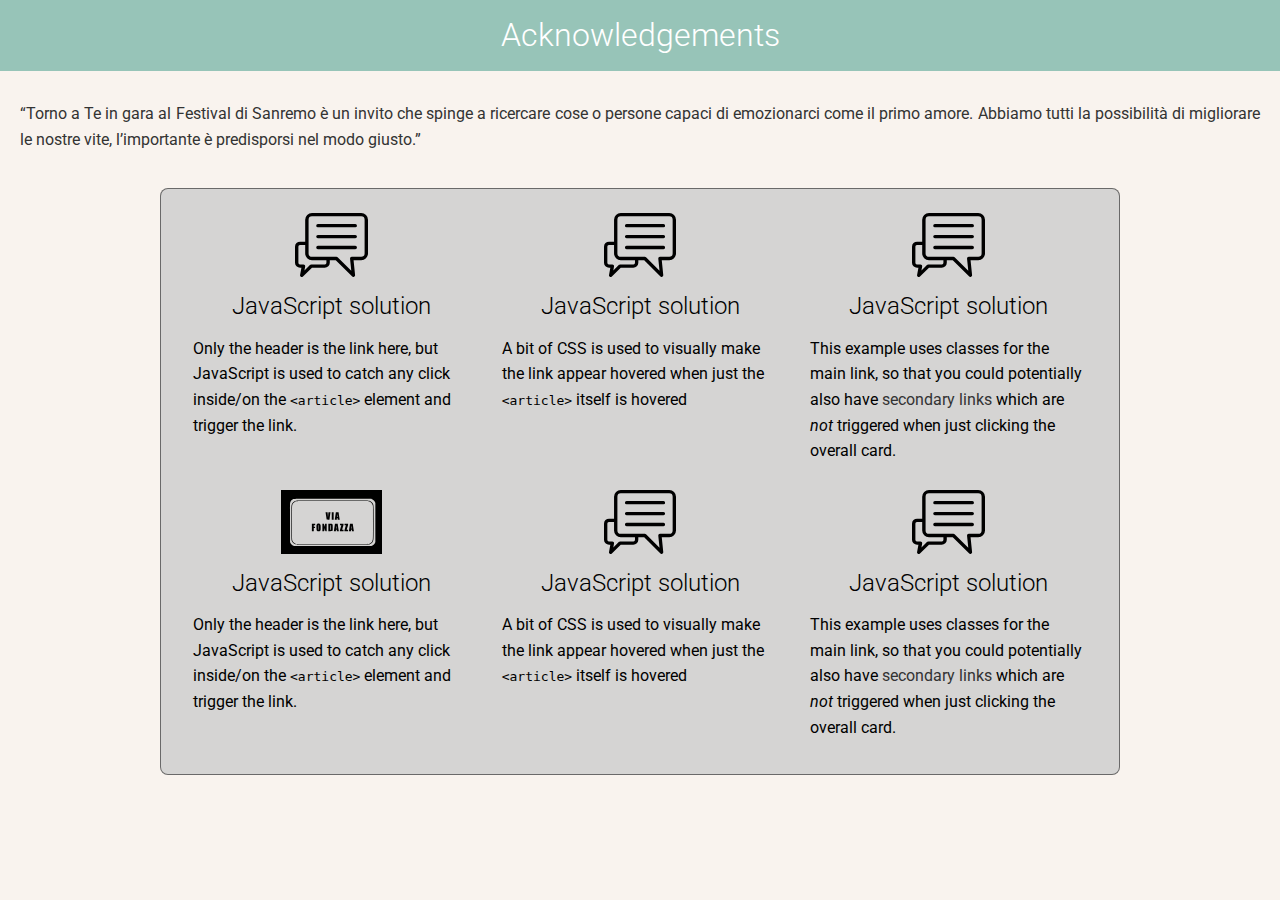
==== index.html @ faa14c8b "Add files via upload" ====
<!DOCTYPE html>
<html lang="en">

<head>
    <meta charset="UTF-8">
    <meta name="viewport" content="width=device-width, initial-scale=1.0">
    <script src="https://ajax.googleapis.com/ajax/libs/jquery/3.6.0/jquery.min.js"></script>
    <script src="js.js"></script>
    <link rel="https://cdnjs.cloudflare.com/ajax/libs/font-awesome/6.1.1/css/all.min.css">

    <title>My WebSite</title>
    <link rel="stylesheet" href="style.css" type="text/css">
</head>

<body>
    <!--Navbar-->
    <div class="navbar">
        <div class="container flex">
            <h1 class="logo">Acknowledgements </h1>

            
        </div>
    </div>
    <section>
        <div class="descrizione">
        <p>“Torno a Te in gara al Festival di Sanremo è un invito che spinge a ricercare cose o persone capaci di emozionarci come il primo amore. Abbiamo tutti la possibilità di migliorare le nostre vite, l’importante è predisporsi nel modo giusto.”</p>
            </div>
    </section>
    <main>
        
        <div class="box">
            <article class="clickablecard">
              <img src="data:image/svg+xml;charset=utf8,%3Csvg xmlns='http://www.w3.org/2000/svg' viewBox='0 0 86 75.97'%3E%3Cpath d='M78 0a8 8 0 0 1 8 8v40a8 8 0 0 1-8 8h-9l1.81 17.78a2 2 0 0 1-3.37 1.63L48 56h-7v3.06A6 6 0 0 1 35 65H20L9.41 75.41A2 2 0 0 1 6 73.62L7.56 65H6a6 6 0 0 1-6-5.94V39.94A6 6 0 0 1 6 34h6V8a8 8 0 0 1 8-8h58zm0 4H20a4 4 0 0 0-4 4v40a4 4 0 0 0 4 4h28.81a2 2 0 0 1 1.41.56l16.09 16-1.5-14.41a2.09 2.09 0 0 1 2-2.19H78a4 4 0 0 0 4-4V8a4 4 0 0 0-4-4zm-7 9a2 2 0 0 1 0 4H27a2 2 0 0 1 0-4h44zm0 13a2 2 0 0 1 0 4H27a2 2 0 0 1 0-4h44zM12 38H6a1.91 1.91 0 0 0-2 1.94v19.12A1.91 1.91 0 0 0 6 61h4a2.09 2.09 0 0 1 2 2.34l-.84 4.84 6.72-6.62a2 2 0 0 1 1.31-.56H35a1.91 1.91 0 0 0 2-1.94V56H20a8 8 0 0 1-8-8V38zm59 1a2 2 0 0 1 0 4H27a2 2 0 0 1 0-4h44z' fill='%23000'/%3E%3C/svg%3E" alt="">
              <h2><a href="https://example.com" class="cardmainlink">JavaScript solution</a></h2>
              <p>
                Only the header is the link here, but JavaScript is used to catch any click inside/on the <code>&lt;article&gt;</code> element and trigger the link.
              </p>
            </article>
                <article class="clickablecard">
              <img src="data:image/svg+xml;charset=utf8,%3Csvg xmlns='http://www.w3.org/2000/svg' viewBox='0 0 86 75.97'%3E%3Cpath d='M78 0a8 8 0 0 1 8 8v40a8 8 0 0 1-8 8h-9l1.81 17.78a2 2 0 0 1-3.37 1.63L48 56h-7v3.06A6 6 0 0 1 35 65H20L9.41 75.41A2 2 0 0 1 6 73.62L7.56 65H6a6 6 0 0 1-6-5.94V39.94A6 6 0 0 1 6 34h6V8a8 8 0 0 1 8-8h58zm0 4H20a4 4 0 0 0-4 4v40a4 4 0 0 0 4 4h28.81a2 2 0 0 1 1.41.56l16.09 16-1.5-14.41a2.09 2.09 0 0 1 2-2.19H78a4 4 0 0 0 4-4V8a4 4 0 0 0-4-4zm-7 9a2 2 0 0 1 0 4H27a2 2 0 0 1 0-4h44zm0 13a2 2 0 0 1 0 4H27a2 2 0 0 1 0-4h44zM12 38H6a1.91 1.91 0 0 0-2 1.94v19.12A1.91 1.91 0 0 0 6 61h4a2.09 2.09 0 0 1 2 2.34l-.84 4.84 6.72-6.62a2 2 0 0 1 1.31-.56H35a1.91 1.91 0 0 0 2-1.94V56H20a8 8 0 0 1-8-8V38zm59 1a2 2 0 0 1 0 4H27a2 2 0 0 1 0-4h44z' fill='%23000'/%3E%3C/svg%3E" alt="">
              <h2><a href="https://example.com" class="cardmainlink">JavaScript solution</a></h2>
              <p>
                A bit of CSS is used to visually make the link appear hovered when just the <code>&lt;article&gt;</code> itself is hovered
              </p>
            </article>
                <article class="clickablecard">
              <img src="data:image/svg+xml;charset=utf8,%3Csvg xmlns='http://www.w3.org/2000/svg' viewBox='0 0 86 75.97'%3E%3Cpath d='M78 0a8 8 0 0 1 8 8v40a8 8 0 0 1-8 8h-9l1.81 17.78a2 2 0 0 1-3.37 1.63L48 56h-7v3.06A6 6 0 0 1 35 65H20L9.41 75.41A2 2 0 0 1 6 73.62L7.56 65H6a6 6 0 0 1-6-5.94V39.94A6 6 0 0 1 6 34h6V8a8 8 0 0 1 8-8h58zm0 4H20a4 4 0 0 0-4 4v40a4 4 0 0 0 4 4h28.81a2 2 0 0 1 1.41.56l16.09 16-1.5-14.41a2.09 2.09 0 0 1 2-2.19H78a4 4 0 0 0 4-4V8a4 4 0 0 0-4-4zm-7 9a2 2 0 0 1 0 4H27a2 2 0 0 1 0-4h44zm0 13a2 2 0 0 1 0 4H27a2 2 0 0 1 0-4h44zM12 38H6a1.91 1.91 0 0 0-2 1.94v19.12A1.91 1.91 0 0 0 6 61h4a2.09 2.09 0 0 1 2 2.34l-.84 4.84 6.72-6.62a2 2 0 0 1 1.31-.56H35a1.91 1.91 0 0 0 2-1.94V56H20a8 8 0 0 1-8-8V38zm59 1a2 2 0 0 1 0 4H27a2 2 0 0 1 0-4h44z' fill='%23000'/%3E%3C/svg%3E" alt="">
              <h2><a href="https://example.com/" class="cardmainlink">JavaScript solution</a></h2>
              <p>
                This example uses classes for the main link, so that you could potentially also have <a href="https://www.iana.org/domains/reserved">secondary links</a> which are <em>not</em> triggered when just clicking the overall card.
              </p>
            </article>
          </div>
      </div>
      <div>
        <article class="clickablecard">
          <img src="fondazza.svg" alt="">
          <h2><a href="https://example.com" class="cardmainlink fondazza">JavaScript solution</a></h2>
          <p>
            Only the header is the link here, but JavaScript is used to catch any click inside/on the <code>&lt;article&gt;</code> element and trigger the link.
          </p>
        </article>
            <article class="clickablecard">
          <img src="data:image/svg+xml;charset=utf8,%3Csvg xmlns='http://www.w3.org/2000/svg' viewBox='0 0 86 75.97'%3E%3Cpath d='M78 0a8 8 0 0 1 8 8v40a8 8 0 0 1-8 8h-9l1.81 17.78a2 2 0 0 1-3.37 1.63L48 56h-7v3.06A6 6 0 0 1 35 65H20L9.41 75.41A2 2 0 0 1 6 73.62L7.56 65H6a6 6 0 0 1-6-5.94V39.94A6 6 0 0 1 6 34h6V8a8 8 0 0 1 8-8h58zm0 4H20a4 4 0 0 0-4 4v40a4 4 0 0 0 4 4h28.81a2 2 0 0 1 1.41.56l16.09 16-1.5-14.41a2.09 2.09 0 0 1 2-2.19H78a4 4 0 0 0 4-4V8a4 4 0 0 0-4-4zm-7 9a2 2 0 0 1 0 4H27a2 2 0 0 1 0-4h44zm0 13a2 2 0 0 1 0 4H27a2 2 0 0 1 0-4h44zM12 38H6a1.91 1.91 0 0 0-2 1.94v19.12A1.91 1.91 0 0 0 6 61h4a2.09 2.09 0 0 1 2 2.34l-.84 4.84 6.72-6.62a2 2 0 0 1 1.31-.56H35a1.91 1.91 0 0 0 2-1.94V56H20a8 8 0 0 1-8-8V38zm59 1a2 2 0 0 1 0 4H27a2 2 0 0 1 0-4h44z' fill='%23000'/%3E%3C/svg%3E" alt="">
          <h2><a href="https://example.com" class="cardmainlink">JavaScript solution</a></h2>
          <p>
            A bit of CSS is used to visually make the link appear hovered when just the <code>&lt;article&gt;</code> itself is hovered
          </p>
        </article>
            <article class="clickablecard">
          <img src="data:image/svg+xml;charset=utf8,%3Csvg xmlns='http://www.w3.org/2000/svg' viewBox='0 0 86 75.97'%3E%3Cpath d='M78 0a8 8 0 0 1 8 8v40a8 8 0 0 1-8 8h-9l1.81 17.78a2 2 0 0 1-3.37 1.63L48 56h-7v3.06A6 6 0 0 1 35 65H20L9.41 75.41A2 2 0 0 1 6 73.62L7.56 65H6a6 6 0 0 1-6-5.94V39.94A6 6 0 0 1 6 34h6V8a8 8 0 0 1 8-8h58zm0 4H20a4 4 0 0 0-4 4v40a4 4 0 0 0 4 4h28.81a2 2 0 0 1 1.41.56l16.09 16-1.5-14.41a2.09 2.09 0 0 1 2-2.19H78a4 4 0 0 0 4-4V8a4 4 0 0 0-4-4zm-7 9a2 2 0 0 1 0 4H27a2 2 0 0 1 0-4h44zm0 13a2 2 0 0 1 0 4H27a2 2 0 0 1 0-4h44zM12 38H6a1.91 1.91 0 0 0-2 1.94v19.12A1.91 1.91 0 0 0 6 61h4a2.09 2.09 0 0 1 2 2.34l-.84 4.84 6.72-6.62a2 2 0 0 1 1.31-.56H35a1.91 1.91 0 0 0 2-1.94V56H20a8 8 0 0 1-8-8V38zm59 1a2 2 0 0 1 0 4H27a2 2 0 0 1 0-4h44z' fill='%23000'/%3E%3C/svg%3E" alt="">
          <h2><a href="https://example.com/" class="cardmainlink">JavaScript solution</a></h2>
          <p>
            This example uses classes for the main link, so that you could potentially also have <a href="https://www.iana.org/domains/reserved">secondary links</a> which are <em>not</em> triggered when just clicking the overall card.
          </p>
        </article>
      </div>
  </div>
    </main>


</body>

</html>
---- style.css ----
@import url('https://fonts.googleapis.com/css2?family=Roboto:wght@300&display=swap');



* {
    margin: 0;
    padding: 0;
    box-sizing: border-box;

}

html {
    width: 100%;
    height: 100vh;
    background-color: #F9F3EE;
}

body {
    font-family: 'Roboto', sans-serif;
    color: #333;
    line-height: 1.6;

}

ul {
    list-style-type: none;
}

a {
    text-decoration: none;
    color: #333;
}

h1,
h2 {
    font-weight: 300;
    margin: 10px 0;
}

p {
    margin: 10px 0;
}

section {
    margin:auto;
    padding:10px;
    margin:10px 10px;
    text-align: justify;
}


.navbar a:hover {
    border-bottom: 2px #fff solid;
}

.navbar {
    background-color: #97C4B8;
    color: #ffff;
   

}

.container {
    max-width: 1100px;
    margin: 0 auto;
    overflow: auto;
    padding: 0 40px;
    align-items: center;


}


.flex {
    display: flex;
    align-items: center;
    justify-content: center;


}

.box {
  
}

main {
    display: block;
    box-sizing: border-box;
    width: 90%;
    margin: 1em auto;
    padding: 1em 2em;
    color: #000;
    background-color: rgba(204, 204, 204, 0.8);
    border: 0.07em solid rgba(0, 0, 0, 0.5);
    border-radius: 0.5em;
    max-width: 60em;
  }
  
  h2 {
    text-align: center;
  }
  
  img {
    height: 4em;
    width: auto;
    display: block;
    margin: 0 auto;
    transition: all .1s ease-in-out;
  }
  
  article h2 a,
  article h2 a:link,
  article h2 a:visited,
  article h2 a:hover,
  article h2 a:focus,
  article h2 a:active {
    text-decoration: none;
    color: #000;
  }
  
  main > div {
    display: flex;
    flex-wrap: wrap;
    margin: 0 -1em;
    
  }
  
  article {
    flex: 1 0 10em;
    margin: 0.5em 1em;
  }
  
  .clickablecard:hover {
    cursor: pointer;
  }
  
  .clickablecard:hover p {
    color: #00d;
  }
  
  .clickablecard:hover p a {
    color: #000;
  }
  
  
  article h2 a:hover,
  article h2 a:focus,
  .clickablecard:hover .cardmainlink {
    text-decoration: underline;
    text-decoration-skip: ink;
    text-decoration-skip-ink: auto;
    color: #00d;
  }
  
  
  article a:hover img,
  article a:focus img,
  .clickablecard:hover img {
    transform: scale(1.2);
  }
  
  .fondazza {
    width: 50px;
  }
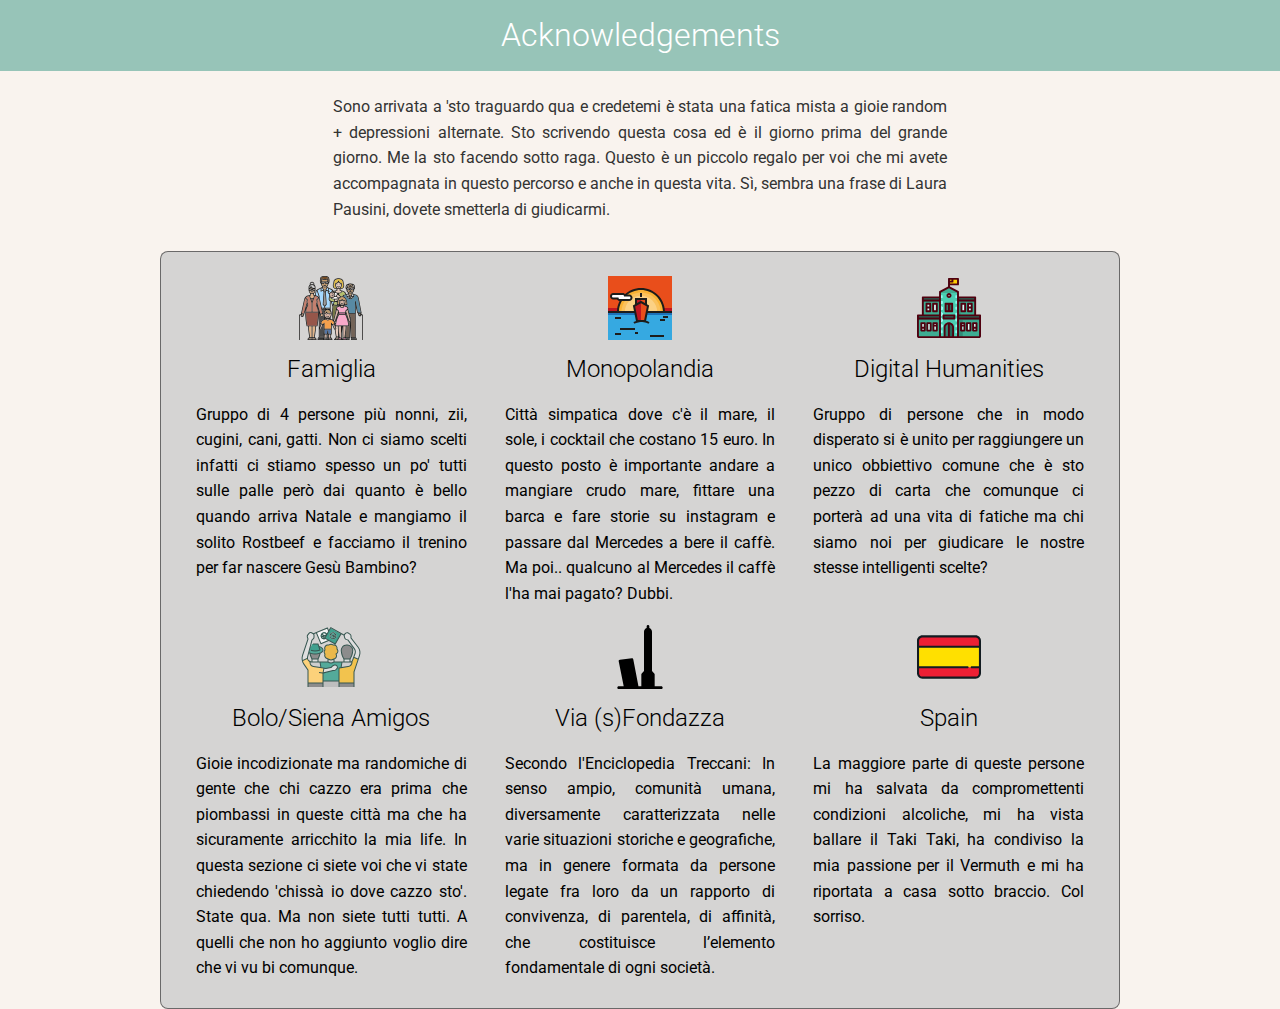
==== commit 3f232a45: "Add files via upload" ====
--- a/index.html
+++ b/index.html
@@ -9,7 +9,7 @@
     <link rel="https://cdnjs.cloudflare.com/ajax/libs/font-awesome/6.1.1/css/all.min.css">
 
     <title>My WebSite</title>
-    <link rel="stylesheet" href="style.css" type="text/css">
+    <link rel="stylesheet" href="style/style.css" type="text/css">
 </head>
 
 <body>
@@ -23,55 +23,62 @@
     </div>
     <section>
         <div class="descrizione">
-        <p>“Torno a Te in gara al Festival di Sanremo è un invito che spinge a ricercare cose o persone capaci di emozionarci come il primo amore. Abbiamo tutti la possibilità di migliorare le nostre vite, l’importante è predisporsi nel modo giusto.”</p>
+        <p>Sono arrivata a 'sto traguardo qua e credetemi è stata una fatica mista a gioie random + depressioni alternate. Sto scrivendo questa cosa ed è il giorno prima del grande giorno. Me la sto facendo sotto raga. Questo è un piccolo regalo per voi che mi avete accompagnata in questo percorso e anche in questa vita. Sì, sembra una frase di Laura Pausini, dovete smetterla di giudicarmi.
+          
+        </p>
             </div>
     </section>
     <main>
         
         <div class="box">
             <article class="clickablecard">
-              <img src="data:image/svg+xml;charset=utf8,%3Csvg xmlns='http://www.w3.org/2000/svg' viewBox='0 0 86 75.97'%3E%3Cpath d='M78 0a8 8 0 0 1 8 8v40a8 8 0 0 1-8 8h-9l1.81 17.78a2 2 0 0 1-3.37 1.63L48 56h-7v3.06A6 6 0 0 1 35 65H20L9.41 75.41A2 2 0 0 1 6 73.62L7.56 65H6a6 6 0 0 1-6-5.94V39.94A6 6 0 0 1 6 34h6V8a8 8 0 0 1 8-8h58zm0 4H20a4 4 0 0 0-4 4v40a4 4 0 0 0 4 4h28.81a2 2 0 0 1 1.41.56l16.09 16-1.5-14.41a2.09 2.09 0 0 1 2-2.19H78a4 4 0 0 0 4-4V8a4 4 0 0 0-4-4zm-7 9a2 2 0 0 1 0 4H27a2 2 0 0 1 0-4h44zm0 13a2 2 0 0 1 0 4H27a2 2 0 0 1 0-4h44zM12 38H6a1.91 1.91 0 0 0-2 1.94v19.12A1.91 1.91 0 0 0 6 61h4a2.09 2.09 0 0 1 2 2.34l-.84 4.84 6.72-6.62a2 2 0 0 1 1.31-.56H35a1.91 1.91 0 0 0 2-1.94V56H20a8 8 0 0 1-8-8V38zm59 1a2 2 0 0 1 0 4H27a2 2 0 0 1 0-4h44z' fill='%23000'/%3E%3C/svg%3E" alt="">
-              <h2><a href="https://example.com" class="cardmainlink">JavaScript solution</a></h2>
-              <p>
-                Only the header is the link here, but JavaScript is used to catch any click inside/on the <code>&lt;article&gt;</code> element and trigger the link.
+              <img src="img/family-svgrepo-com.svg" alt="">
+              <h2><a href="Familia.html" classs="cardmainlink">Famiglia</a></h2>
+              <p class="homeDescription">
+               Gruppo di 4 persone più nonni, zii, cugini, cani, gatti. 
+               Non ci siamo scelti infatti ci stiamo spesso un po' tutti sulle palle però dai quanto è bello quando arriva Natale e mangiamo il solito Rostbeef e facciamo il trenino per far nascere Gesù Bambino?
+              
               </p>
             </article>
                 <article class="clickablecard">
-              <img src="data:image/svg+xml;charset=utf8,%3Csvg xmlns='http://www.w3.org/2000/svg' viewBox='0 0 86 75.97'%3E%3Cpath d='M78 0a8 8 0 0 1 8 8v40a8 8 0 0 1-8 8h-9l1.81 17.78a2 2 0 0 1-3.37 1.63L48 56h-7v3.06A6 6 0 0 1 35 65H20L9.41 75.41A2 2 0 0 1 6 73.62L7.56 65H6a6 6 0 0 1-6-5.94V39.94A6 6 0 0 1 6 34h6V8a8 8 0 0 1 8-8h58zm0 4H20a4 4 0 0 0-4 4v40a4 4 0 0 0 4 4h28.81a2 2 0 0 1 1.41.56l16.09 16-1.5-14.41a2.09 2.09 0 0 1 2-2.19H78a4 4 0 0 0 4-4V8a4 4 0 0 0-4-4zm-7 9a2 2 0 0 1 0 4H27a2 2 0 0 1 0-4h44zm0 13a2 2 0 0 1 0 4H27a2 2 0 0 1 0-4h44zM12 38H6a1.91 1.91 0 0 0-2 1.94v19.12A1.91 1.91 0 0 0 6 61h4a2.09 2.09 0 0 1 2 2.34l-.84 4.84 6.72-6.62a2 2 0 0 1 1.31-.56H35a1.91 1.91 0 0 0 2-1.94V56H20a8 8 0 0 1-8-8V38zm59 1a2 2 0 0 1 0 4H27a2 2 0 0 1 0-4h44z' fill='%23000'/%3E%3C/svg%3E" alt="">
-              <h2><a href="https://example.com" class="cardmainlink">JavaScript solution</a></h2>
-              <p>
-                A bit of CSS is used to visually make the link appear hovered when just the <code>&lt;article&gt;</code> itself is hovered
+              <img src="img/sea-svgrepo-com.svg" alt="">
+              <h2><a href="Monopoli.html" class="cardmainlink">Monopolandia</a></h2>
+              <p class="homeDescription">  
+                Città simpatica dove c'è il mare, il sole, i cocktail che costano 15 euro. 
+                In questo posto è importante andare a mangiare crudo mare, fittare una barca e fare storie su instagram e passare dal Mercedes a bere il caffè. Ma poi.. qualcuno al Mercedes il caffè l'ha mai pagato? Dubbi.
               </p>
             </article>
                 <article class="clickablecard">
-              <img src="data:image/svg+xml;charset=utf8,%3Csvg xmlns='http://www.w3.org/2000/svg' viewBox='0 0 86 75.97'%3E%3Cpath d='M78 0a8 8 0 0 1 8 8v40a8 8 0 0 1-8 8h-9l1.81 17.78a2 2 0 0 1-3.37 1.63L48 56h-7v3.06A6 6 0 0 1 35 65H20L9.41 75.41A2 2 0 0 1 6 73.62L7.56 65H6a6 6 0 0 1-6-5.94V39.94A6 6 0 0 1 6 34h6V8a8 8 0 0 1 8-8h58zm0 4H20a4 4 0 0 0-4 4v40a4 4 0 0 0 4 4h28.81a2 2 0 0 1 1.41.56l16.09 16-1.5-14.41a2.09 2.09 0 0 1 2-2.19H78a4 4 0 0 0 4-4V8a4 4 0 0 0-4-4zm-7 9a2 2 0 0 1 0 4H27a2 2 0 0 1 0-4h44zm0 13a2 2 0 0 1 0 4H27a2 2 0 0 1 0-4h44zM12 38H6a1.91 1.91 0 0 0-2 1.94v19.12A1.91 1.91 0 0 0 6 61h4a2.09 2.09 0 0 1 2 2.34l-.84 4.84 6.72-6.62a2 2 0 0 1 1.31-.56H35a1.91 1.91 0 0 0 2-1.94V56H20a8 8 0 0 1-8-8V38zm59 1a2 2 0 0 1 0 4H27a2 2 0 0 1 0-4h44z' fill='%23000'/%3E%3C/svg%3E" alt="">
-              <h2><a href="https://example.com/" class="cardmainlink">JavaScript solution</a></h2>
-              <p>
-                This example uses classes for the main link, so that you could potentially also have <a href="https://www.iana.org/domains/reserved">secondary links</a> which are <em>not</em> triggered when just clicking the overall card.
+              <img src="img/school-university-svgrepo-com.svg" alt="">
+              <h2><a href="DHDK.html" class="cardmainlink">Digital Humanities</a></h2>
+              <p class="homeDescription">
+                Gruppo di persone che in modo disperato si è unito per raggiungere un unico obbiettivo comune che è sto pezzo di carta che comunque ci porterà ad una vita di fatiche ma chi siamo noi per giudicare le nostre stesse intelligenti scelte?
               </p>
             </article>
           </div>
       </div>
       <div>
         <article class="clickablecard">
-          <img src="fondazza.svg" alt="">
-          <h2><a href="https://example.com" class="cardmainlink fondazza">JavaScript solution</a></h2>
+          <img src="img//friendship-relationship-friends-svgrepo-com.svg" alt="">
+          <h2><a href="Bolo.html" class="cardmainlink fondazza">Bolo/Siena Amigos</a></h2>
           <p>
-            Only the header is the link here, but JavaScript is used to catch any click inside/on the <code>&lt;article&gt;</code> element and trigger the link.
+            Gioie incodizionate ma randomiche di gente che chi cazzo era prima che piombassi in queste città ma che ha sicuramente arricchito la mia life. In questa sezione ci siete voi che vi state chiedendo 'chissà io dove cazzo sto'. State qua. Ma non siete tutti tutti. A quelli che non ho aggiunto voglio dire che vi vu bi comunque.
           </p>
         </article>
             <article class="clickablecard">
-          <img src="data:image/svg+xml;charset=utf8,%3Csvg xmlns='http://www.w3.org/2000/svg' viewBox='0 0 86 75.97'%3E%3Cpath d='M78 0a8 8 0 0 1 8 8v40a8 8 0 0 1-8 8h-9l1.81 17.78a2 2 0 0 1-3.37 1.63L48 56h-7v3.06A6 6 0 0 1 35 65H20L9.41 75.41A2 2 0 0 1 6 73.62L7.56 65H6a6 6 0 0 1-6-5.94V39.94A6 6 0 0 1 6 34h6V8a8 8 0 0 1 8-8h58zm0 4H20a4 4 0 0 0-4 4v40a4 4 0 0 0 4 4h28.81a2 2 0 0 1 1.41.56l16.09 16-1.5-14.41a2.09 2.09 0 0 1 2-2.19H78a4 4 0 0 0 4-4V8a4 4 0 0 0-4-4zm-7 9a2 2 0 0 1 0 4H27a2 2 0 0 1 0-4h44zm0 13a2 2 0 0 1 0 4H27a2 2 0 0 1 0-4h44zM12 38H6a1.91 1.91 0 0 0-2 1.94v19.12A1.91 1.91 0 0 0 6 61h4a2.09 2.09 0 0 1 2 2.34l-.84 4.84 6.72-6.62a2 2 0 0 1 1.31-.56H35a1.91 1.91 0 0 0 2-1.94V56H20a8 8 0 0 1-8-8V38zm59 1a2 2 0 0 1 0 4H27a2 2 0 0 1 0-4h44z' fill='%23000'/%3E%3C/svg%3E" alt="">
-          <h2><a href="https://example.com" class="cardmainlink">JavaScript solution</a></h2>
-          <p>
-            A bit of CSS is used to visually make the link appear hovered when just the <code>&lt;article&gt;</code> itself is hovered
+          <img src="img/bologna-svgrepo-com.svg" alt="">
+          <h2><a href="fondazza.html"  class="cardmainlink fondazza">Via (s)Fondazza</a></h2>
+          <p class="homeDescription">
+            Secondo l'Enciclopedia Treccani:
+               In senso ampio, comunità umana, diversamente caratterizzata nelle varie situazioni storiche e geografiche, ma in genere formata da persone legate fra loro da un rapporto di convivenza, di parentela, di affinità, che costituisce l’elemento fondamentale di ogni società. 
           </p>
         </article>
             <article class="clickablecard">
-          <img src="data:image/svg+xml;charset=utf8,%3Csvg xmlns='http://www.w3.org/2000/svg' viewBox='0 0 86 75.97'%3E%3Cpath d='M78 0a8 8 0 0 1 8 8v40a8 8 0 0 1-8 8h-9l1.81 17.78a2 2 0 0 1-3.37 1.63L48 56h-7v3.06A6 6 0 0 1 35 65H20L9.41 75.41A2 2 0 0 1 6 73.62L7.56 65H6a6 6 0 0 1-6-5.94V39.94A6 6 0 0 1 6 34h6V8a8 8 0 0 1 8-8h58zm0 4H20a4 4 0 0 0-4 4v40a4 4 0 0 0 4 4h28.81a2 2 0 0 1 1.41.56l16.09 16-1.5-14.41a2.09 2.09 0 0 1 2-2.19H78a4 4 0 0 0 4-4V8a4 4 0 0 0-4-4zm-7 9a2 2 0 0 1 0 4H27a2 2 0 0 1 0-4h44zm0 13a2 2 0 0 1 0 4H27a2 2 0 0 1 0-4h44zM12 38H6a1.91 1.91 0 0 0-2 1.94v19.12A1.91 1.91 0 0 0 6 61h4a2.09 2.09 0 0 1 2 2.34l-.84 4.84 6.72-6.62a2 2 0 0 1 1.31-.56H35a1.91 1.91 0 0 0 2-1.94V56H20a8 8 0 0 1-8-8V38zm59 1a2 2 0 0 1 0 4H27a2 2 0 0 1 0-4h44z' fill='%23000'/%3E%3C/svg%3E" alt="">
-          <h2><a href="https://example.com/" class="cardmainlink">JavaScript solution</a></h2>
+          <img src="img/spain-svgrepo-com.svg" alt="">
+          <h2><a href="Spain.html" class="cardmainlink">Spain</a></h2>
           <p>
-            This example uses classes for the main link, so that you could potentially also have <a href="https://www.iana.org/domains/reserved">secondary links</a> which are <em>not</em> triggered when just clicking the overall card.
+           La maggiore parte di queste persone mi ha salvata da compromettenti condizioni alcoliche, mi ha vista ballare il Taki Taki, ha condiviso la mia passione per il Vermuth e mi ha riportata a casa sotto braccio. Col sorriso.
+
           </p>
         </article>
       </div>
--- a/style/style.css
+++ b/style/style.css
@@ -0,0 +1,189 @@
+@import url('https://fonts.googleapis.com/css2?family=Roboto:wght@300&display=swap');
+
+
+
+* {
+    margin: 0;
+    padding: 0;
+    box-sizing: border-box;
+
+}
+
+html {
+    width: 100%;
+    height: 100vh;
+    background-color: #F9F3EE;
+}
+
+body {
+    font-family: 'Roboto', sans-serif;
+    color: #333;
+    line-height: 1.6;
+
+}
+
+ul {
+    list-style-type: none;
+}
+
+a {
+    text-decoration: none;
+    color: #333;
+}
+
+h1,
+h2 {
+    font-weight: 300;
+    margin: 10px 0;
+}
+
+p {
+    margin: 10px 0;
+}
+
+section {
+    margin:auto;
+    padding:10px;
+    margin:10px 10px;
+    text-align: justify;
+}
+
+
+.navbar a:hover {
+    border-bottom: 2px #fff solid;
+}
+
+.navbar {
+    background-color: #97C4B8;
+    color: #ffff;
+   
+
+}
+
+.container {
+    max-width: 1100px;
+    margin: 0 auto;
+    overflow: auto;
+    padding: 0 40px;
+    align-items: center;
+
+
+}
+
+
+.flex {
+    display: flex;
+    align-items: center;
+    justify-content: center;
+
+
+}
+
+.box {
+  
+}
+
+main {
+    display: block;
+    box-sizing: border-box;
+    width: 90%;
+    margin: 1em auto;
+    padding: 1em 2em;
+    color: #000;
+    background-color: rgba(204, 204, 204, 0.8);
+    border: 0.07em solid rgba(0, 0, 0, 0.5);
+    border-radius: 0.5em;
+    max-width: 60em;
+  }
+  
+  h2 {
+    text-align: center;
+  }
+  
+  img {
+    height: 4em;
+    width: auto;
+    display: block;
+    margin: 0 auto;
+    transition: all .1s ease-in-out;
+  }
+  
+  article h2 a,
+  article h2 a:link,
+  article h2 a:visited,
+  article h2 a:hover,
+  article h2 a:focus,
+  article h2 a:active {
+    text-decoration: none;
+    color: #000;
+  }
+  
+  main > div {
+    display: flex;
+    flex-wrap: wrap;
+    margin: 0 -1em;
+    
+  }
+  
+  article {
+    flex: 1 0 10em;
+    margin: 0.5em 1em;
+  }
+  
+  .clickablecard:hover {
+    cursor: pointer;
+  }
+  
+  .clickablecard:hover p {
+    color: #000;
+  }
+  
+  .clickablecard:hover p a {
+    color: #000;
+  }
+  
+  
+  article h2 a:hover,
+  article h2 a:focus,
+  .clickablecard:hover .cardmainlink {
+    text-decoration: underline;
+    text-decoration-skip: ink;
+    text-decoration-skip-ink: auto;
+    color: #000;
+  }
+  
+  
+  article a:hover img,
+  article a:focus img,
+  .clickablecard:hover img {
+    transform: scale(1.2);
+  }
+  
+  .fondazza {
+    width: 50px;
+  }
+  .homeDescription{
+   
+    margin: auto;
+    text-align: justify;
+  }
+  .descrizione {
+    text-align: justify;
+    width: 50%;
+    margin: auto;
+  }
+  p {
+    text-align: justify;
+    margin: auto;
+    padding:3px;
+  }
+
+ button {
+   
+   border-radius: 30px;
+   margin-left: 30px;
+   padding:10px;
+   margin-top:10px;
+   align-items: center;
+   
+ }